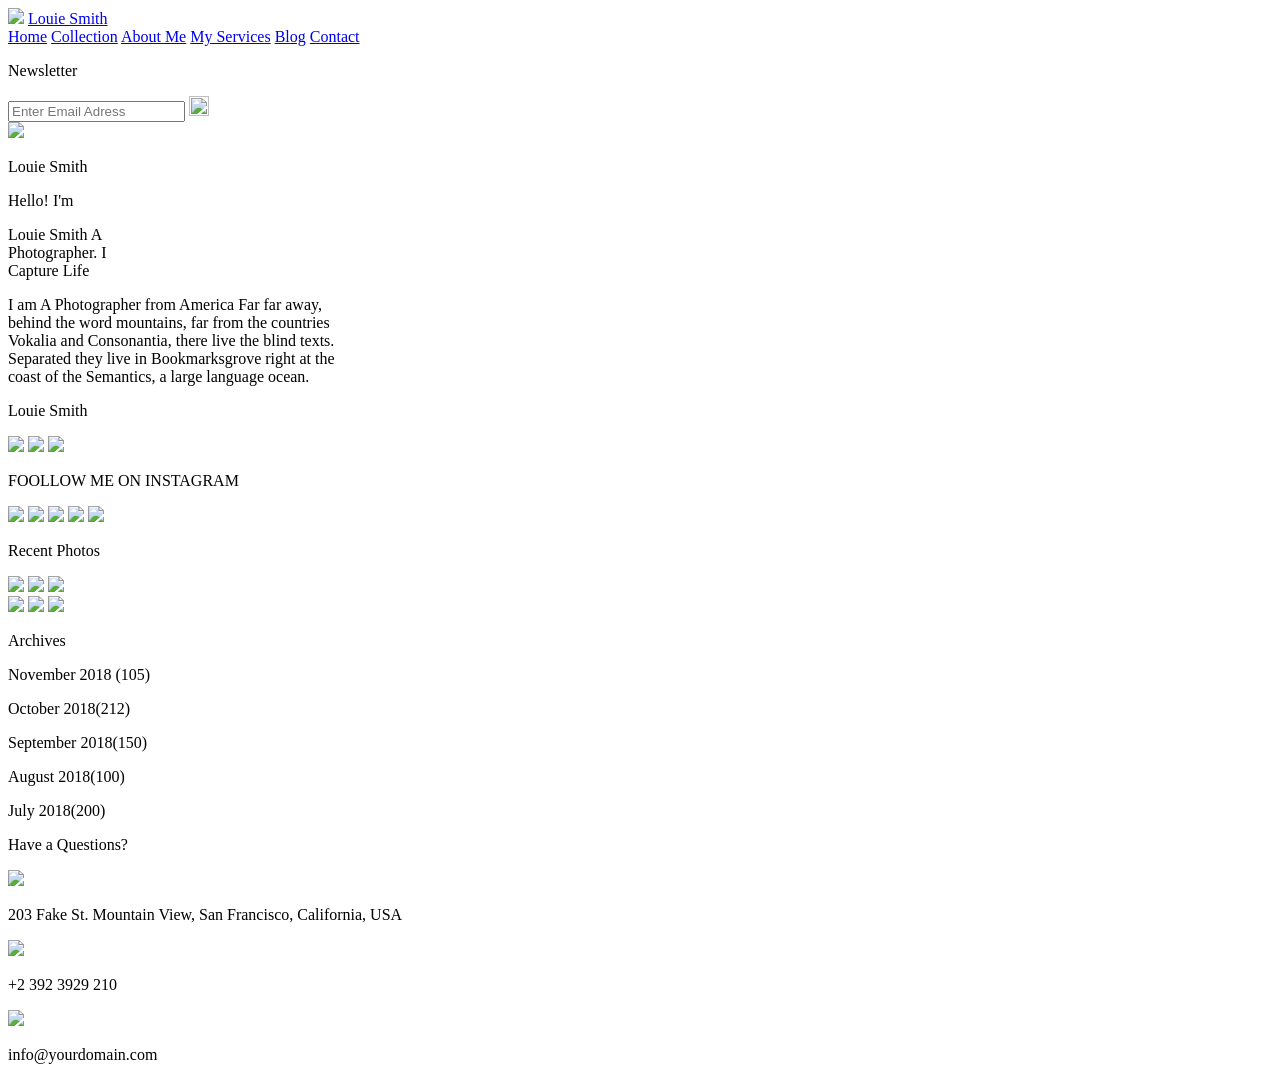
==== index.html @ 463de9b7 "Rename index (2).html to index.html" ====
<!DOCTYPE html>
<html lang="pt-br">

<head>
    <meta charset="UTF-8">
    <meta name="viewport" content="width=device-width, initial-scale=1.0">
    <title>Louie Smith</title>
    <link rel="stylesheet" href="style.css">
    <link rel="preconnect" href="https://fonts.googleapis.com">
    <link rel="preconnect" href="https://fonts.gstatic.com" crossorigin>
    <link
        href="https://fonts.googleapis.com/css2?family=Herr+Von+Muellerhoff&family=Montserrat:ital,wght@0,100..900;1,100..900&family=Poppins:ital,wght@0,100;0,200;0,300;0,400;0,500;0,600;0,700;0,800;0,900;1,100;1,200;1,300;1,400;1,500;1,600;1,700;1,800;1,900&display=swap"
        rel="stylesheet">
</head>

<body>
    <section class="section1">
        <div class="div1">
            <a href="index.html"><img src="img/author.jpg" class="img1"></a>
            <a href="index.html" class="txtls">Louie Smith</a>
            <div class="divmenu">
                <a href="index.html" class="menu1">Home</a>
                <a href="collection.html" class="menu">Collection</a>
                <a href="aboutme.html" class="menu">About Me</a>
                <a href="myservices.html" class="menu">My Services</a>
                <a href="blog.html" class="menu">Blog</a>
                <a href="contact.html" class="menu">Contact</a>
            </div>
            <div class="txtnew">
                <p class="newsletter">Newsletter</p>
                <div class="divform">
                    <form action="" class="form">
                        <input type="email" placeholder="Enter Email Adress" class="email">
                        <span class="icone">
                            <img src="img/enviar.png" width="20px" height="20px">
                        </span>
                    </form>
                </div>
            </div>
        </div>
    </section>
    <section class="section2">
        <div class="divesquerda">
            <img src="img/author-2.jpg" class="imgprincipal">
        </div>
        <div class="divdireita">
            <div class="textdireita">
                <p class="textfundo">Louie Smith</p>
                <p class="textpequeno">Hello! I'm</p>
                <p class="textprincipal">Louie Smith <span class="span">A <br> Photographer.</span> I <br> Capture Life
                </p>
                <p class="textgrande">I am A Photographer from America Far far away, <br> behind the word mountains, far
                    from the countries <br> Vokalia and Consonantia, there live the blind texts. <br> Separated they
                    live in Bookmarksgrove right at the <br> coast of the Semantics, a large language ocean.</p>
                <p class="assinatura">Louie Smith</p>
                <div class="icones">
                    <a href="index.html"><img src="img/twitter.png" class="icone1"></a>
                    <a href="index.html"><img src="img/fabebook.png" class="icone2"></a>
                    <a href="index.html"><img src="img/instagram.png" class="icone3"></a>
                </div>
            </div>
        </div>
        <section class="section3">
            <div class="textfoto">
                <p class="foollow">FOOLLOW ME ON INSTAGRAM</p>
            </div>
            <div class="fotos">
                <a href="index.html"><img src="img/image_1.jpg" class="foto1"></a>
                <a href="index.html"><img src="img/image_2.jpg" class="foto2"></a>
                <a href="index.html"><img src="img/image_3.jpg" class="foto3"></a>
                <a href="index.html"><img src="img/image_4.jpg" class="foto4"></a>
                <a href="index.html"><img src="img/image_5.jpg" class="foto5"></a>
            </div>
        </section>
        <footer class="footer">
            <div class="divfooter">
                <div class="div01">
                    <p class="text1">Recent Photos</p>
                    <div class="imgfooter">
                        <img src="img/image_1.jpg" class="imgfooter1">
                        <img src="img/image_2.jpg" class="imgfooter2">
                        <img src="img/image_3.jpg" class="imgfooter3">
                    </div>
                    <div class="imgfooter01">
                        <img src="img/image_4.jpg" class="imgfooter4">
                        <img src="img/image_5.jpg" class="imgfooter5">
                        <img src="img/image_6.jpg" class="imgfooter6">
                    </div>
                </div>
                <div class="div02">
                    <p class="text2">Archives</p>
                    <p class="text02">November 2018 <span class="span1"></span>(105)</p>
                    <p class="text02">October 2018<span class="span1"></span>(212)</p>
                    <p class="text02">September 2018<span class="span1"></span>(150)</p>
                    <p class="text02">August 2018<span class="span1"></span>(100)</p>
                    <p class="text02">July 2018<span class="span1"></span>(200)</p>
                </div>
                <div class="div03">
                    <p class="text3">Have a Questions?</p>
                    <div class="iconesfooter">
                        <div class="icone-item">
                            <img src="img/pin-de-localizacao.png" class="localizacao">
                            <p class="endereço">203 Fake St. Mountain View, San Francisco, California, USA</p>
                        </div>
                        <div class="icone-item">
                            <img src="img/telefone.png" class="telefone">
                            <p class="celular">+2 392 3929 210</p>
                        </div>
                        <div class="icone-item">
                            <img src="img/e-mail.png" class="e-mail">
                            <p class="imail">info@yourdomain.com</p>
                        </div>
                    </div>
                </div>
            </div>
        </footer>
    </section>
</body>

</html>
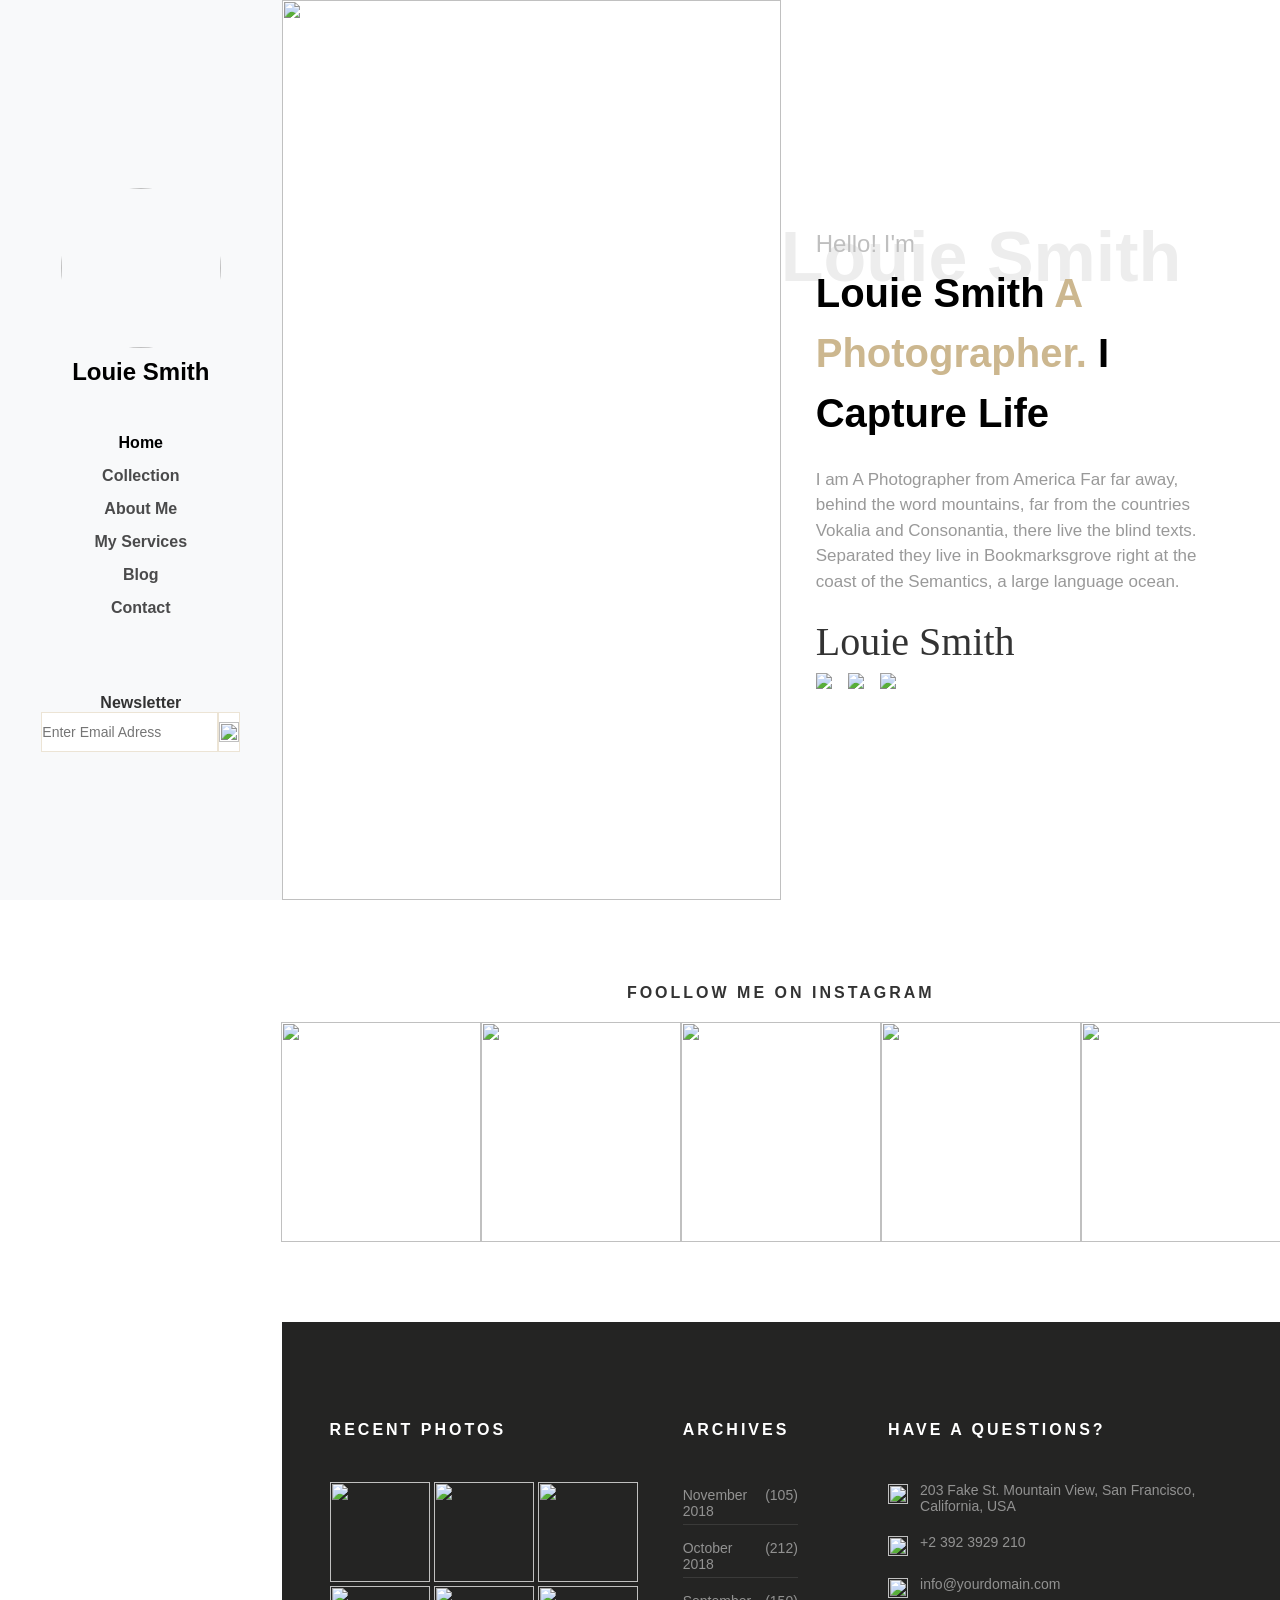
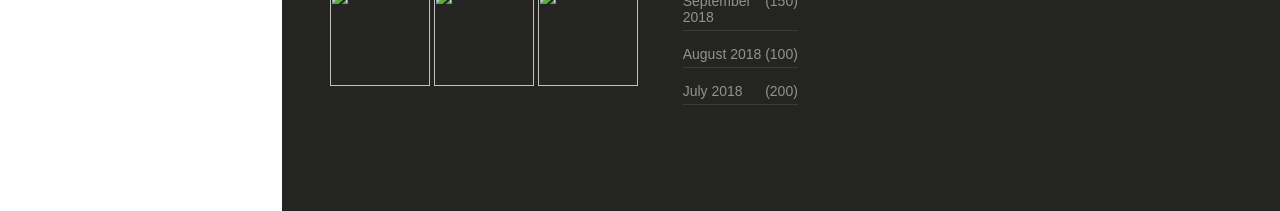
==== commit cf1ddff6: "Update index.html" ====
--- a/index.html
+++ b/index.html
@@ -6,7 +6,7 @@
     <meta charset="UTF-8">
     <meta name="viewport" content="width=device-width, initial-scale=1.0">
     <title>Louie Smith</title>
-    <link rel="stylesheet" href="style.css">
+    <link rel="stylesheet" href="style (1).css">
     <link rel="preconnect" href="https://fonts.googleapis.com">
     <link rel="preconnect" href="https://fonts.gstatic.com" crossorigin>
     <link
--- a/style (1).css
+++ b/style (1).css
@@ -0,0 +1,449 @@
+*{
+    margin: 0;
+    padding: 0;
+    box-sizing: border-box;
+}
+
+
+body { display: flex;}
+
+
+
+
+.section1{
+    display: flex;
+    align-items: center;
+    width: 22%;
+    padding-left: 5%;
+    padding-right: 5%;
+    position: sticky;
+    top: 0;
+    background-color: #f8f9fa;
+    height: 100vh;
+}
+
+
+
+
+.div1{
+    padding-top: 10px;
+    width: 100%;
+    display: flex;
+    flex-direction: column;
+    align-items: center;
+}
+
+
+
+
+.img1{
+    display: block;
+    width: 160px;
+    height: 160px;
+    margin-top: 30px;
+    border-radius: 50%;
+    margin-bottom: 10px;
+    background-position: center;
+    object-fit: cover;
+}
+
+
+
+
+a{
+    text-decoration: none;
+    color: inherit;
+}
+
+
+
+
+.txtls{
+    text-align: center;
+    color: black;
+    font-size: 24px;
+    font-family: "Poppins", sans-serif;
+    margin-bottom: 24px;
+    font-weight: bold;
+}
+
+
+
+
+.divmenu{
+    display: flex;
+    flex-direction: column;
+    align-items: center;
+}
+
+
+
+
+.menu1{
+    margin-top: 24px;
+    margin-bottom: 15px;
+    color: black;
+    font-family: "Montserrat", sans-serif;
+    font-size: 16px;
+    font-weight: 700;
+}
+
+
+
+
+.menu{
+    margin-bottom: 15px;
+    color: rgba(0, 0, 0, 0.7);
+    font-family: "Montserrat", sans-serif;
+    font-size: 16px;
+    font-weight: 700;
+}
+
+
+
+
+.txtnew{
+    margin-top: 40%;
+    text-align: center;
+}
+
+
+
+
+.newsletter{
+    color: rgba(0, 0, 0, 0.8);
+    font-weight: 600;
+    font-family: "Poppins", Arial, sans-serif;
+}
+
+
+
+
+.form{
+    display: flex;
+}
+
+
+
+
+.email{
+    display: block;
+    height: 40px;
+    background: #fff;
+    border: 1px solid #ece4d5;
+    color: rgba(0, 0, 0, 0.4);
+    font-size: 14px;
+}
+
+
+
+
+.divicone{
+    display: flex;
+}
+
+
+
+
+.icone{
+    border-left: none;
+    border: 1px solid #ece4d5;
+    background-color: #FFFFFF;
+    display: flex;
+    align-items: center;
+}
+
+
+.section2{
+    display: flex;
+    width: 78%;
+    flex-wrap: wrap;
+}
+
+
+.divesquerda{
+    width: 50%;
+}
+
+
+.imgprincipal{
+   
+  width: 100%;
+  height: 100vh;
+   
+   
+}
+
+
+.divdireita{
+    display: flex;
+    width: 50%;
+    height: 100vh;
+    flex-direction: column;
+    justify-content: center;
+   
+}
+
+
+
+
+.textfundo{
+    font-weight: 700;
+    font-size: 70px;
+    font-family: "Poppins", Arial, sans-serif;
+    color: #ededed;
+    z-index: -1;
+    margin-top: 10px;
+    margin-bottom: 8px;
+}
+
+
+
+
+.textpequeno{
+    font-size: 24px;
+    color: #bfbfbf;
+    font-weight: 400;
+    font-family: "Montserrat", Arial, sans-serif;
+    position: relative;
+    margin-top: -75px;
+    margin-left: 7%;
+}
+
+
+
+
+.textprincipal{
+    font-size: 40px;
+    font-weight: 700;
+    color: #000000;
+    line-height: 1.5;
+    font-family: "Poppins", Arial, sans-serif;
+    position: relative;
+    margin-top: 1%;
+    margin-left: 7%;
+    margin-bottom: 24px;
+}
+
+
+
+
+.textprincipal .span{
+    color: #ccb78f;
+}
+
+
+
+
+.textgrande{
+    font-size: 17px;
+    font-weight: 500;
+    font-family: "Montserrat", Arial, sans-serif;
+    color: #999999;
+    margin-bottom: 24px;
+    line-height: 1.5;
+    margin-left: 7%;
+}
+
+
+
+
+.assinatura{
+    font-family: "Herr Von Muellerhoff", cursive;
+    color: rgba(0, 0, 0, 0.8);
+    font-size: 40px;
+    margin-left: 7%;
+    margin-bottom: 8px;
+}
+
+
+
+
+.icones{
+    display: flex;
+    gap: 16px;
+    margin-left: 7%;
+}
+
+
+
+
+.section3{
+    padding: 5em 1.8em;
+    position: relative;
+    background-color: white;
+    width: 100%;
+}
+
+
+
+
+.foollow{
+    font-size: 16px;
+    font-weight: 700;
+    letter-spacing: 3px;
+    margin-bottom: 10px;
+    color: rgba(0, 0, 0, 0.8);
+    text-align: center;
+    font-family: "Poppins", Arial, sans-serif;
+}
+
+
+
+
+.fotos {
+    display: flex;
+    width: 100%;
+    justify-content: center;
+}
+
+
+
+
+.foto1, .foto2, .foto3, .foto4, .foto5 {
+    flex: 1;
+    width: 200px;
+    height: 220px;
+    object-fit: cover;
+    object-position: center;
+    display: block;
+    margin-top: 10px;
+}
+
+.footer{
+ 
+   width: 100%;
+    background: #242423;
+    padding: 6em 0;
+}
+
+
+
+
+.divfooter{
+    padding-left: 3rem;
+    padding-right: 3rem;
+    display: flex;
+}
+
+
+
+
+.text1{
+    color: #fff;
+    margin-bottom: 40px;
+    font-size: 16px;
+    font-weight: 600;
+    letter-spacing: 3px;
+    text-transform: uppercase;
+    line-height: 1.5;
+    font-family: "Poppins", Arial, sans-serif;
+}
+
+
+
+
+.imgfooter, .imgfooter01 {
+    display: grid;
+    grid-template-columns: repeat(3, 1fr);
+    gap: 4px;
+    margin-bottom: 4px;
+}
+
+
+
+
+.imgfooter1, .imgfooter2, .imgfooter3, .imgfooter4, .imgfooter5, .imgfooter6 {
+    width: 100px;
+    height: 100px;
+    background-size: cover;
+    background-repeat: no-repeat;
+    background-position: center center;
+    object-fit: cover;
+    object-position: center;
+}
+
+
+
+
+.div02{
+    margin-left: 5%;
+}
+
+
+
+
+.text2{
+    color: #fff;
+    margin-bottom: 40px;
+    font-size: 16px;
+    font-weight: 600;
+    letter-spacing: 3px;
+    text-transform: uppercase;
+    line-height: 1.5;
+    font-family: "Poppins", Arial, sans-serif;
+    margin-bottom: 40px;
+}
+
+
+.text02{
+    color: rgba(255, 255, 255, 0.5);
+    font-size: 14px;
+    font-weight: 400;
+    border-bottom: 1px solid rgba(255, 255, 255, 0.1);
+    padding: 5px 0;
+    margin-bottom: 10px;
+    font-family: "Montserrat", Arial, sans-serif;
+    display: flex;
+    justify-content: space-between;
+}
+
+
+.div03{
+    margin-left: 10%;
+}
+
+
+.text3{
+    color: #fff;
+    margin-bottom: 40px;
+    font-size: 16px;
+    font-weight: 600;
+    letter-spacing: 3px;
+    text-transform: uppercase;
+    line-height: 1.5;
+    font-family: "Poppins", Arial, sans-serif;
+    margin-bottom: 40px;
+}
+
+
+.iconesfooter {
+    display: flex;
+    flex-direction: column;
+    gap: 20px;
+}
+
+
+.icone-item {
+    display: flex;
+    align-items: flex-start;
+    gap: 12px;
+}
+
+
+.localizacao, .telefone, .e-mail {
+    height: 20px;
+    width: 20px;
+    flex-shrink: 0;
+    margin-top: 2px;
+}
+
+
+.endereço, .celular, .imail {
+    color: rgba(255, 255, 255, 0.5);
+    font-size: 14px;
+    font-family: "Montserrat", Arial, sans-serif;
+}
+
+
+
